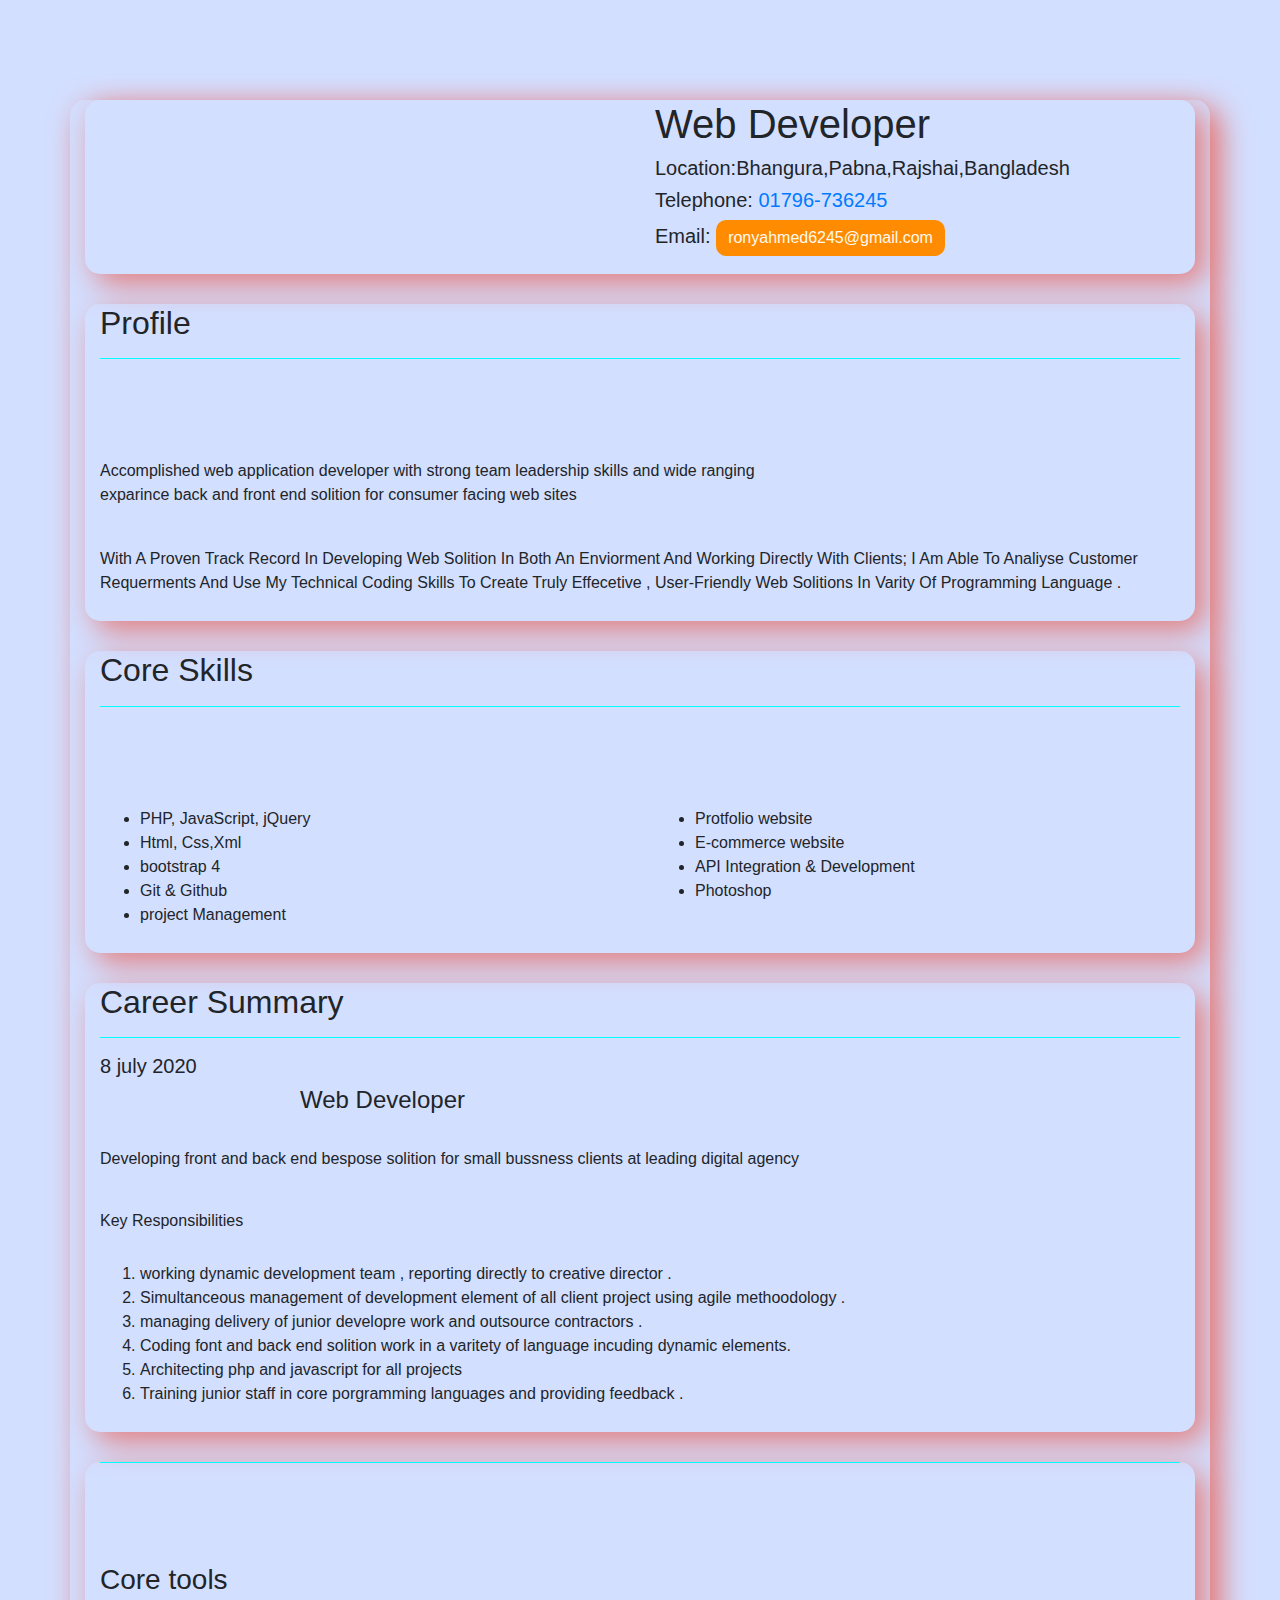
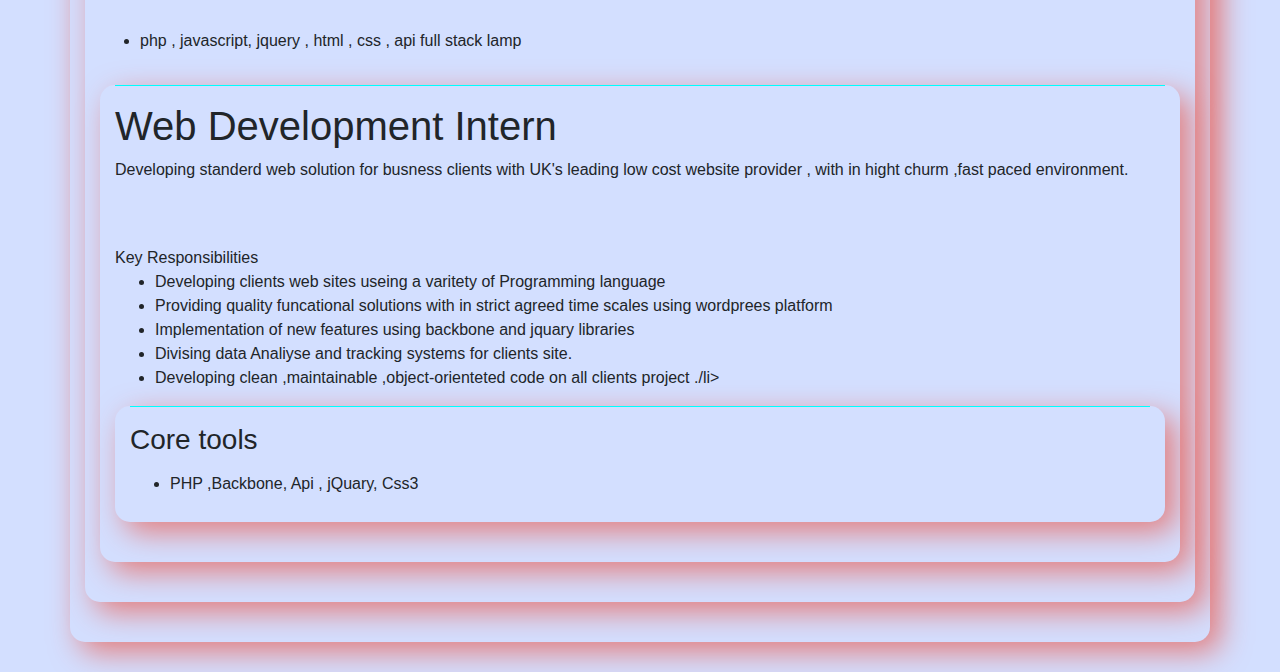
==== index.html @ 66999373 "profile website" ====
<!DOCTYPE html>
<html lang="en">
<head>
    <meta charset="UTF-8">
    <meta name="viewport" content="width=device-width, initial-scale=1.0">
    <title>my website profile</title>
    <link rel="stylesheet" href="https://maxcdn.bootstrapcdn.com/bootstrap/4.0.0/css/bootstrap.min.css" integrity="sha384-Gn5384xqQ1aoWXA+058RXPxPg6fy4IWvTNh0E263XmFcJlSAwiGgFAW/dAiS6JXm" crossorigin="anonymous">
    <link rel="stylesheet" href="bootstrap/css/bootstrap.min.css">
    <link rel="stylesheet" href="style.css">

</head>
<body>
    <div class="container pad"><div class="container pad">
        <div class="row">
            <div class="col-md-3"></div>
            <div class="col-md-3"></div> 
            <div class="col-md-6 top">
                <h1>Web Developer</h1>
                <h5>Location:Bhangura,Pabna,Rajshai,Bangladesh</h5>
                <h5>Telephone: <span><a href="file:///C:/Users/Rony%20Ahmed/Desktop/profile/index%20(3).html">01796-736245</a>
                </span></h5>
                <h5>Email: <span class="spn" ><button class="btn"><a href="https://mail.google.com/mail/u/0/#inbox">ronyahmed6245@gmail.com</a></button></span></h5>
            </div>
        </div>
    </div>
    <div class="container pad">
        <h2>Profile</h2>
        <hr>
       
       
            <div class="row">
           <div class="col-md-12"><p>Accomplished web application developer with strong team  leadership skills and wide ranging  <br> exparince back and front end solition for consumer facing web sites</p>
            <br>
            <p>
                With A Proven Track Record In Developing Web Solition In Both An Enviorment And Working Directly With Clients; I Am Able To Analiyse Customer Requerments And Use My Technical Coding Skills To Create Truly Effecetive , User-Friendly Web Solitions In Varity Of Programming Language .
            </p>
</div>
                
             </div>
       


    </div>
    <div class="container pad">
        <h2>Core Skills </h2>
        <hr>
    <div class="row">
        <div class="col-md-6">
            <ul>
                <li>PHP, JavaScript, jQuery</li>
                <li>Html, Css,Xml </li>
                <li>bootstrap 4</li>
                <li>Git & Github</li>
                <li>project Management</li>
            </ul>
        </div>
        <div class="col-md-6">
            <ul>
                <li>Protfolio website</li>
                <li>E-commerce website</li>
                <li>API Integration & Development</li>
                <li>Photoshop</li>


            </ul>
        </div>
    </div>
    </div>

    <div class="container pad">
        <h2>Career Summary </h2>
        <hr>
        <h5>8 july 2020</h5>
        <h4 class="masing">Web Developer</h4>
        <br>
        <p>Developing front and back end bespose solition for small bussness clients at leading digital agency</p>
        <br><h6>Key Responsibilities</h6>
        <br>
        <ol>
            <li>working dynamic development team , reporting directly to creative director .</li>
            <li>Simultanceous management of development element of all client project using agile methoodology .</li>
            <li>managing delivery of junior developre work and outsource contractors .</li>
            <li>Coding font and back end solition work in a varitety of language incuding dynamic elements.
            </li>
            <li>Architecting php and javascript for all projects</li>
            <li>Training junior staff in core porgramming languages and providing feedback .</li>
        </ol>
            

                       
    
    
    </div>
    
    <div class="container pad">
        <hr>
        <div class="row">
            <div class="col-md-0"></div>
            <div class="col-md-12"><h3>Core tools</h3>
                <br><ul>
                    <li>php , javascript, jquery , html , css , api  full stack lamp</li>
                </ul></div>
        
    </div>
    
    
    <div class="container pad">
        <hr>
        <h1>Web Development Intern</h1>
        <p>
            Developing standerd web solution for busness clients with UK's leading low cost website provider , with in hight churm ,fast paced environment.
        </p><br>
        <br>
        Key Responsibilities
        <ul>
            <li>Developing clients web sites useing a varitety of Programming language</li>
            <li>Providing quality funcational solutions with in strict agreed time scales using wordprees platform</li>
            <li>Implementation of new features using backbone and jquary libraries</li>
            <li>Divising data Analiyse and tracking systems for clients site.</li>
            <li>Developing clean ,maintainable ,object-orienteted code on all clients project ./li>
        </ul>


<div class="container pad">
    <hr>
    <h3>Core tools</h3>
        <p><ul>
            <li>PHP ,Backbone, Api , jQuary, Css3</li>
        </ul></p>
</div>
        
    </div>
    </div>
    
    
    
                        <!-------js link-->
 <script src="https://code.jquery.com/jquery-3.2.1.slim.min.js" integrity="sha384-KJ3o2DKtIkvYIK3UENzmM7KCkRr/rE9/Qpg6aAZGJwFDMVNA/GpGFF93hXpG5KkN" crossorigin="anonymous"></script>
<script src="https://cdnjs.cloudflare.com/ajax/libs/popper.js/1.12.9/umd/popper.min.js" integrity="sha384-ApNbgh9B+Y1QKtv3Rn7W3mgPxhU9K/ScQsAP7hUibX39j7fakFPskvXusvfa0b4Q" crossorigin="anonymous"></script>
<script src="https://maxcdn.bootstrapcdn.com/bootstrap/4.0.0/js/bootstrap.min.js" integrity="sha384-JZR6Spejh4U02d8jOt6vLEHfe/JQGiRRSQQxSfFWpi1MquVdAyjUar5+76PVCmYl" crossorigin="anonymous"></script>
</body>
</html>
---- style.css ----
/*index style*/

.container{
    font-family: sans-serif;
    margin-bottom: 30px;
    margin-top: 10px;
    box-shadow: 10px 10px 30px rgb(228, 126, 126);
    

}
body{
    background-color: rgb(211, 223, 255);
}
span{
    color: rgb(159, 159, 255);

}
.spn{
    color: rgb(248, 227, 105);
}



.masing{
    margin-left:200px;
}
hr{
 border-color: cyan;
}
.btn{
    border: none;
    color: cyan;
    background-color: darkorange;
    border-radius: 10px;
    text-decoration: none;
}
.btn:hover{
    border: none;
    color: rgb(236, 247, 247);
    background-color: rgb(226, 100, 188);
    border-radius: 10px;
    text-decoration: none;
    transition:0.5s;
    
}
.btn a{
    text-decoration: none ;
    color: floralwhite;
}
.btn a:hover{
    text-decoration: none ;
    color: rgb(87, 85, 82);
}
.pad{
    padding-bottom: 10px;
    border-radius: 15px;
}


                /*index3 style*/

.row{
    margin-top: 100px;
    
  
}   
.card{
    box-shadow: 10px 10px 20px rgb(129, 126, 126);
     border-radius: 15px;
}
.card-img-top{
    border-top-left-radius: 15px;
    border-top-right-radius: 15px;
}
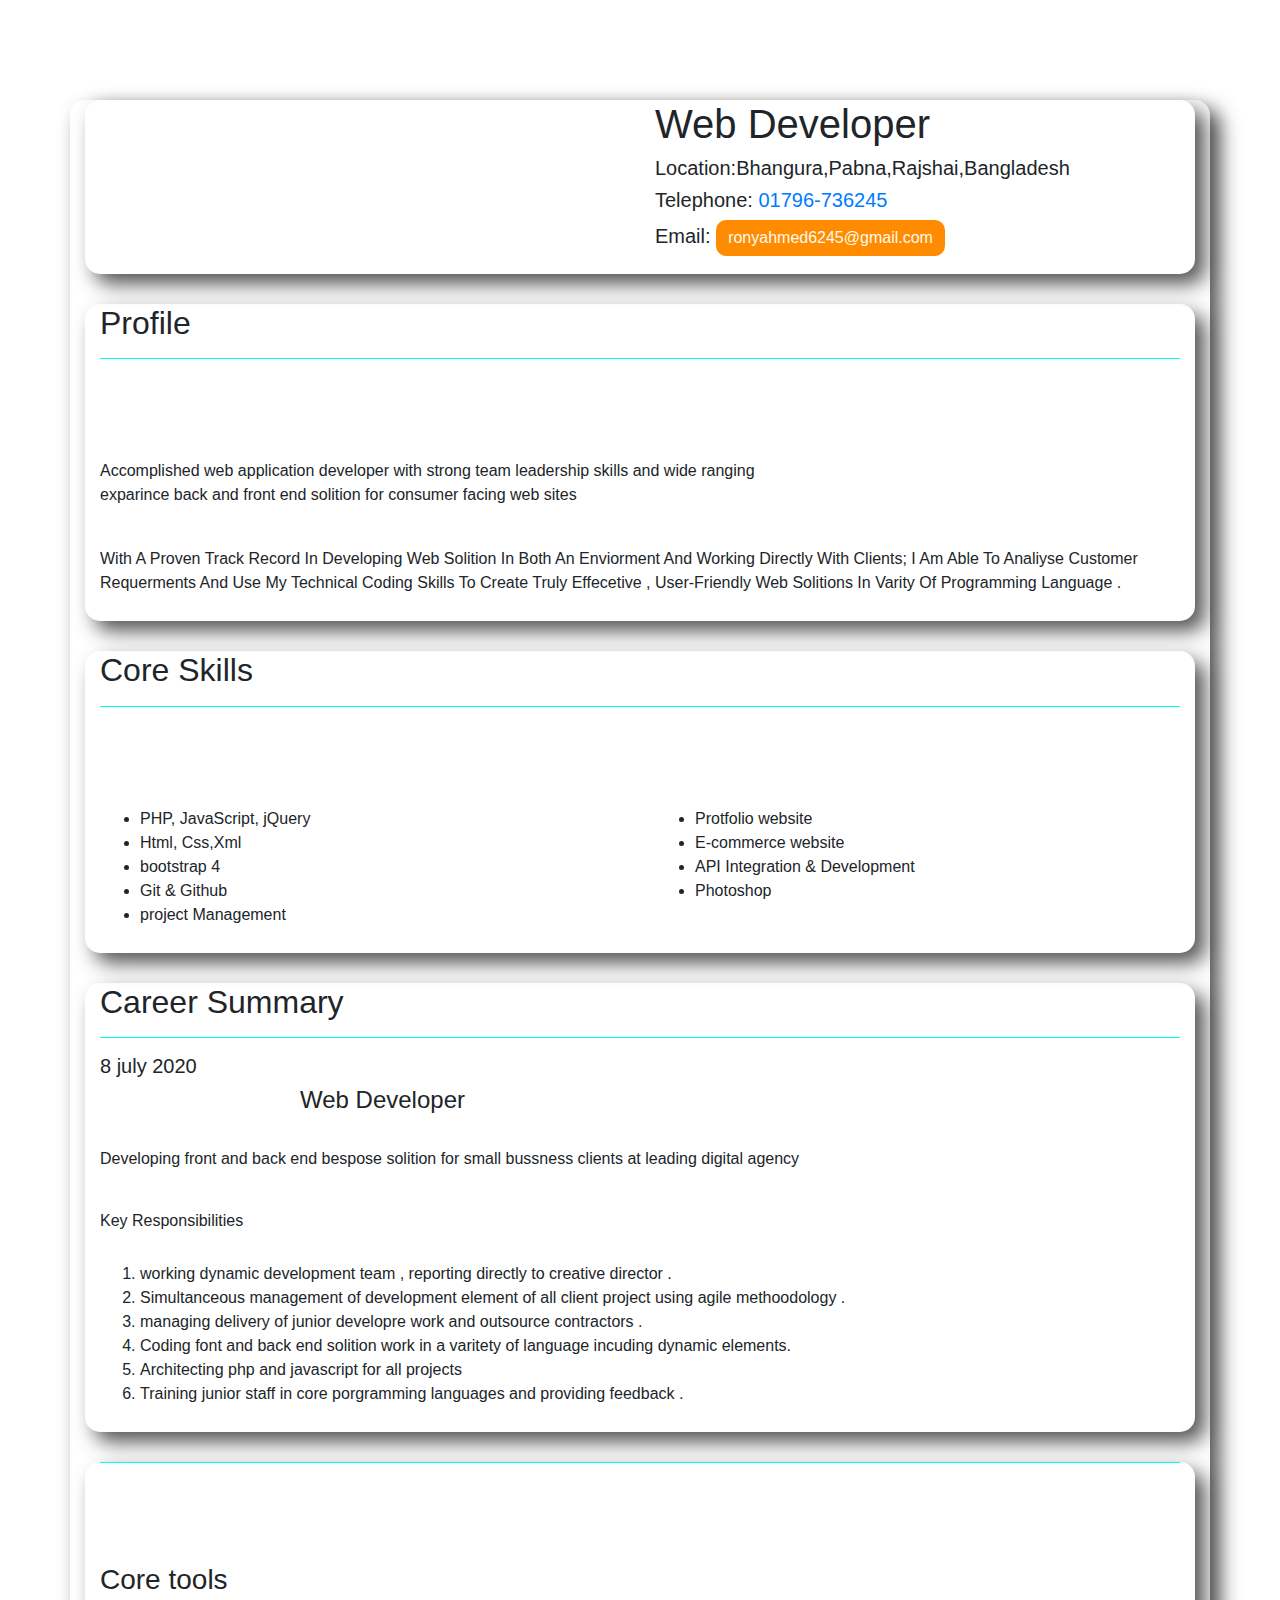
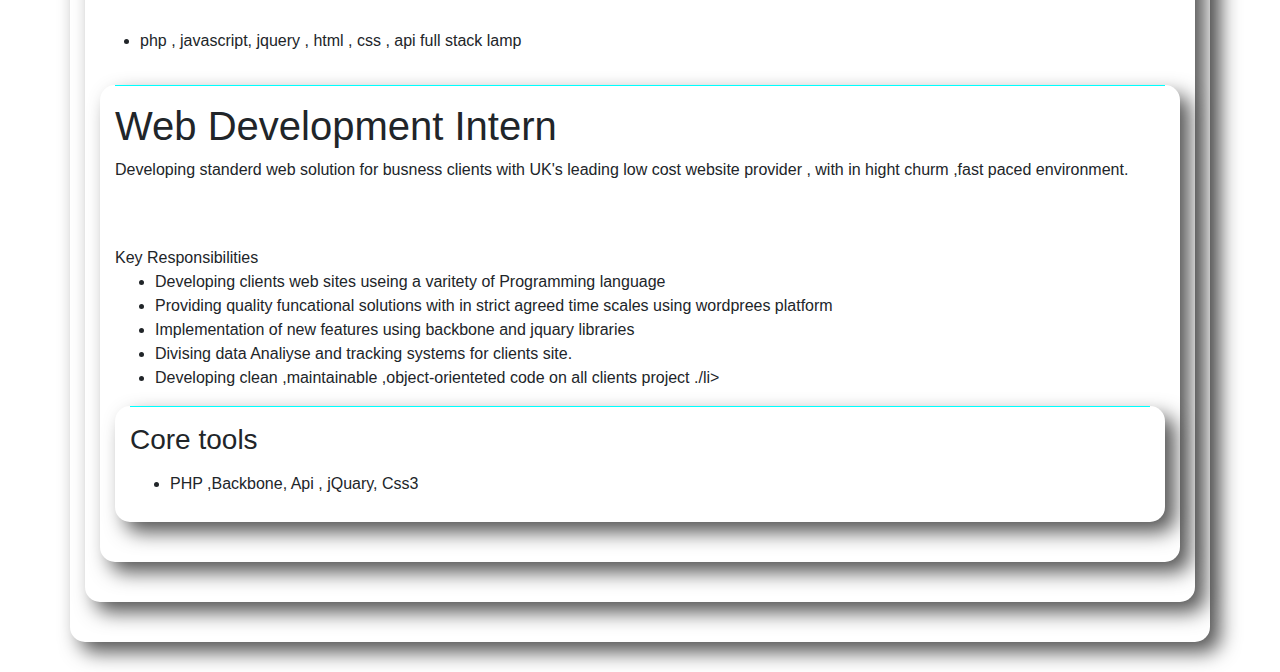
==== commit 233e6bb6: "changes" ====
--- a/index.html
+++ b/index.html
@@ -17,7 +17,7 @@
             <div class="col-md-6 top">
                 <h1>Web Developer</h1>
                 <h5>Location:Bhangura,Pabna,Rajshai,Bangladesh</h5>
-                <h5>Telephone: <span><a href="file:///C:/Users/Rony%20Ahmed/Desktop/profile/index%20(3).html">01796-736245</a>
+                <h5>Telephone: <span><a href="https://rony-ahmed6245.github.io/gp-card/">01796-736245</a>
                 </span></h5>
                 <h5>Email: <span class="spn" ><button class="btn"><a href="https://mail.google.com/mail/u/0/#inbox">ronyahmed6245@gmail.com</a></button></span></h5>
             </div>
--- a/style.css
+++ b/style.css
@@ -5,12 +5,12 @@
     font-family: sans-serif;
     margin-bottom: 30px;
     margin-top: 10px;
-    box-shadow: 10px 10px 30px rgb(228, 126, 126);
+    box-shadow: 10px 10px 20px rgb(83, 83, 83);
     
 
 }
 body{
-    background-color: rgb(211, 223, 255);
+    background-color: rgb(255, 255, 255);
 }
 span{
     color: rgb(159, 159, 255);
